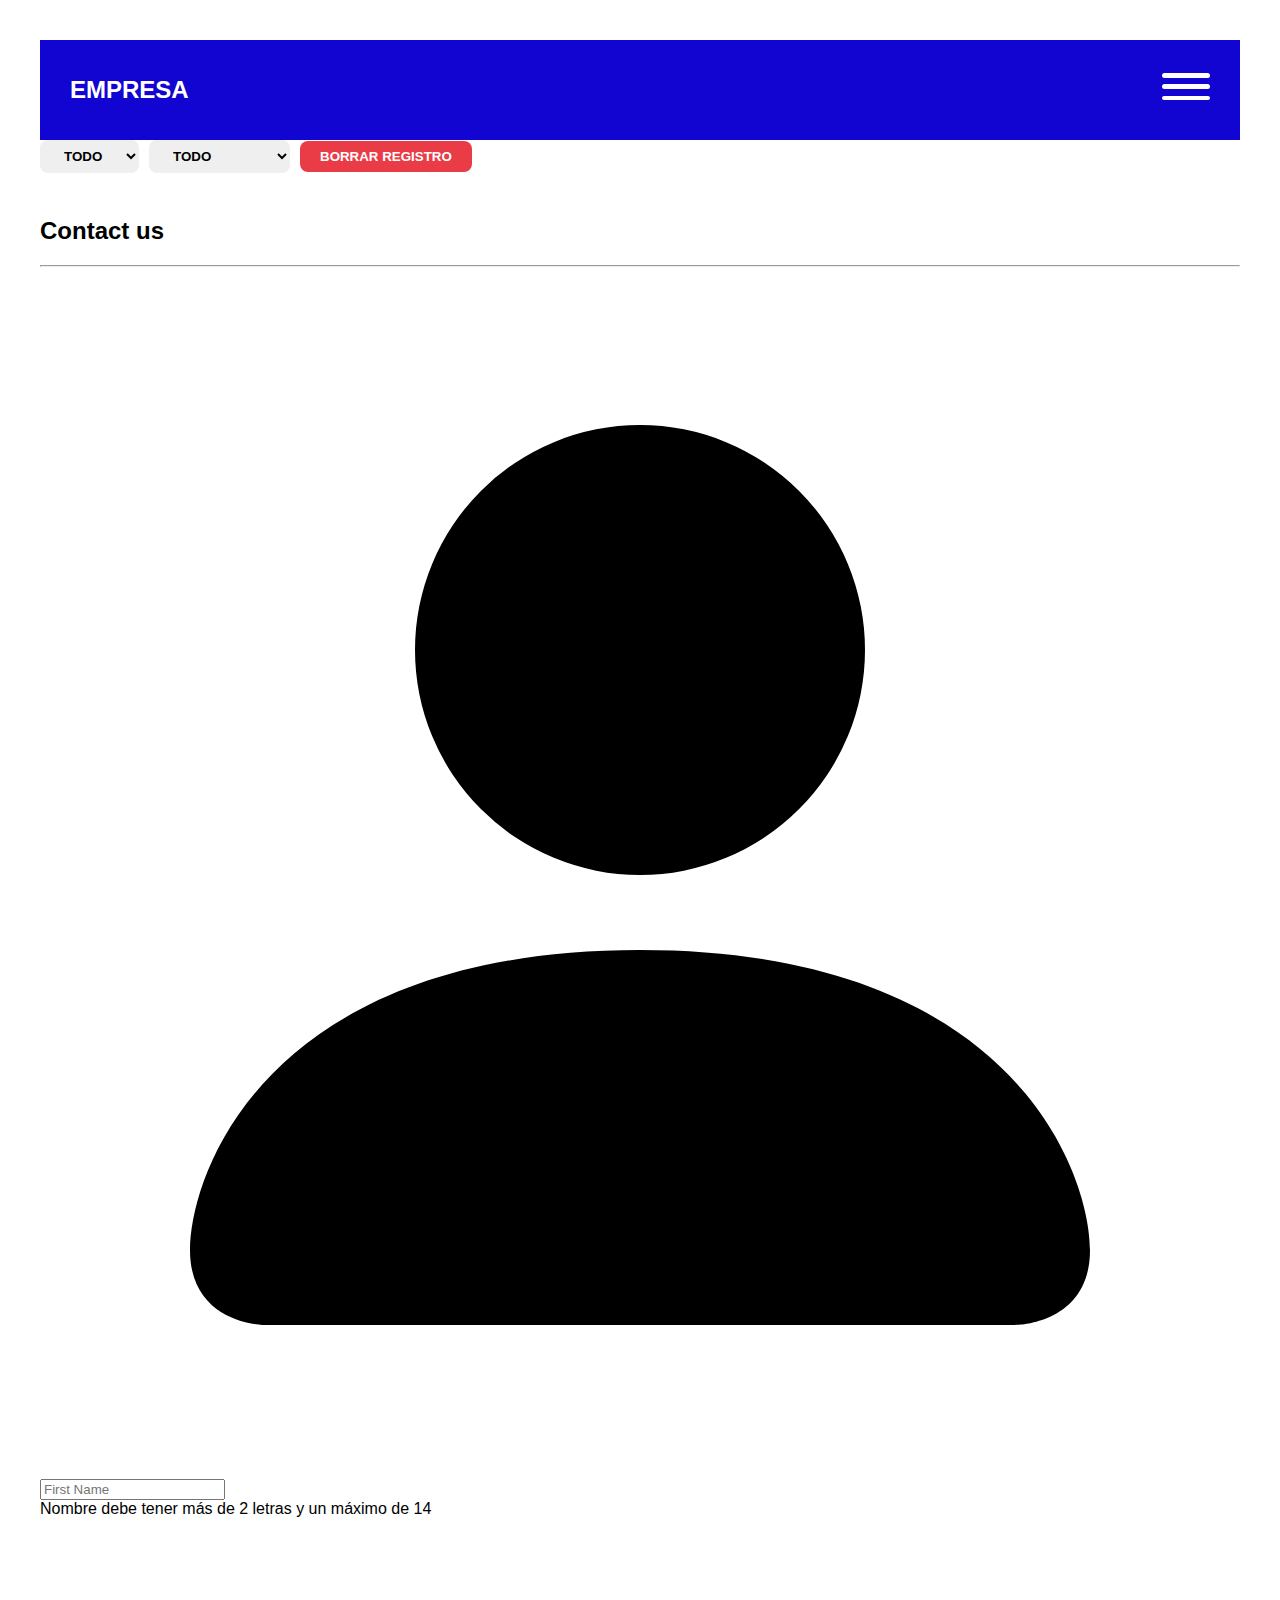
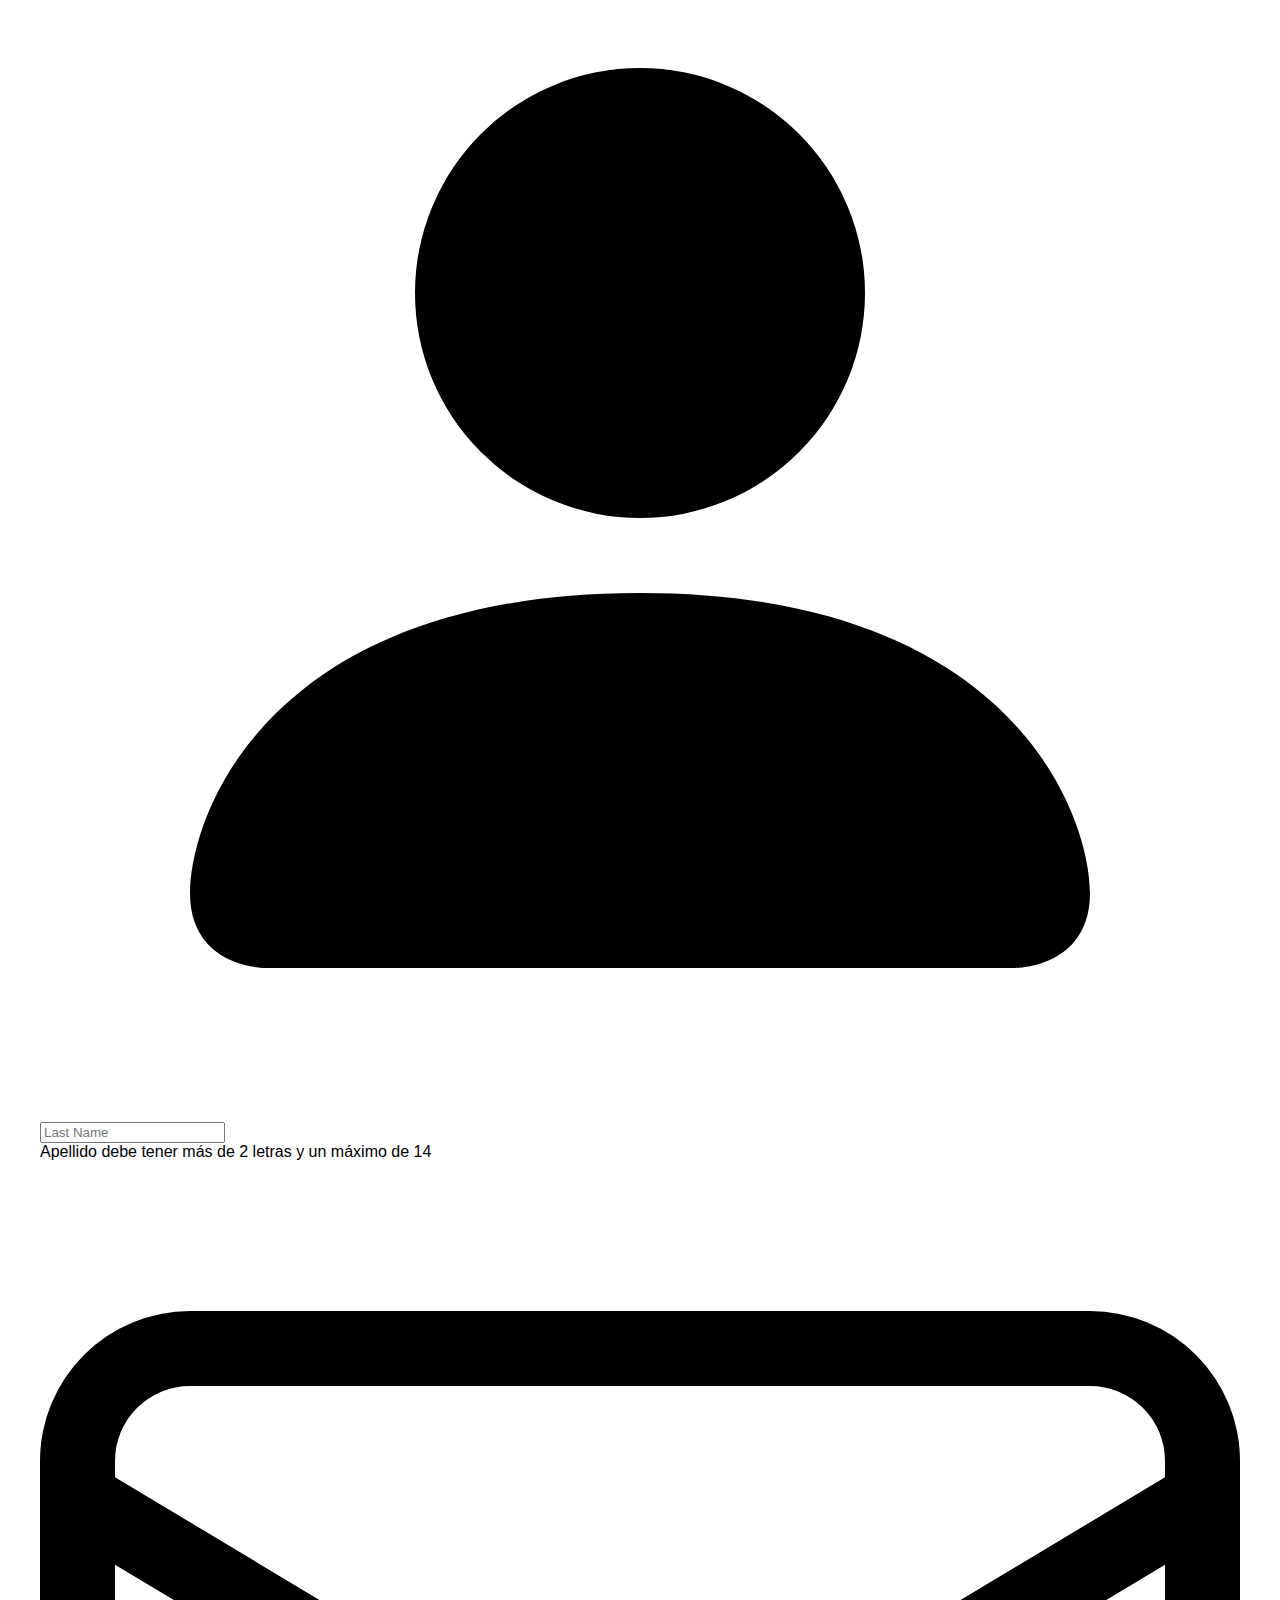
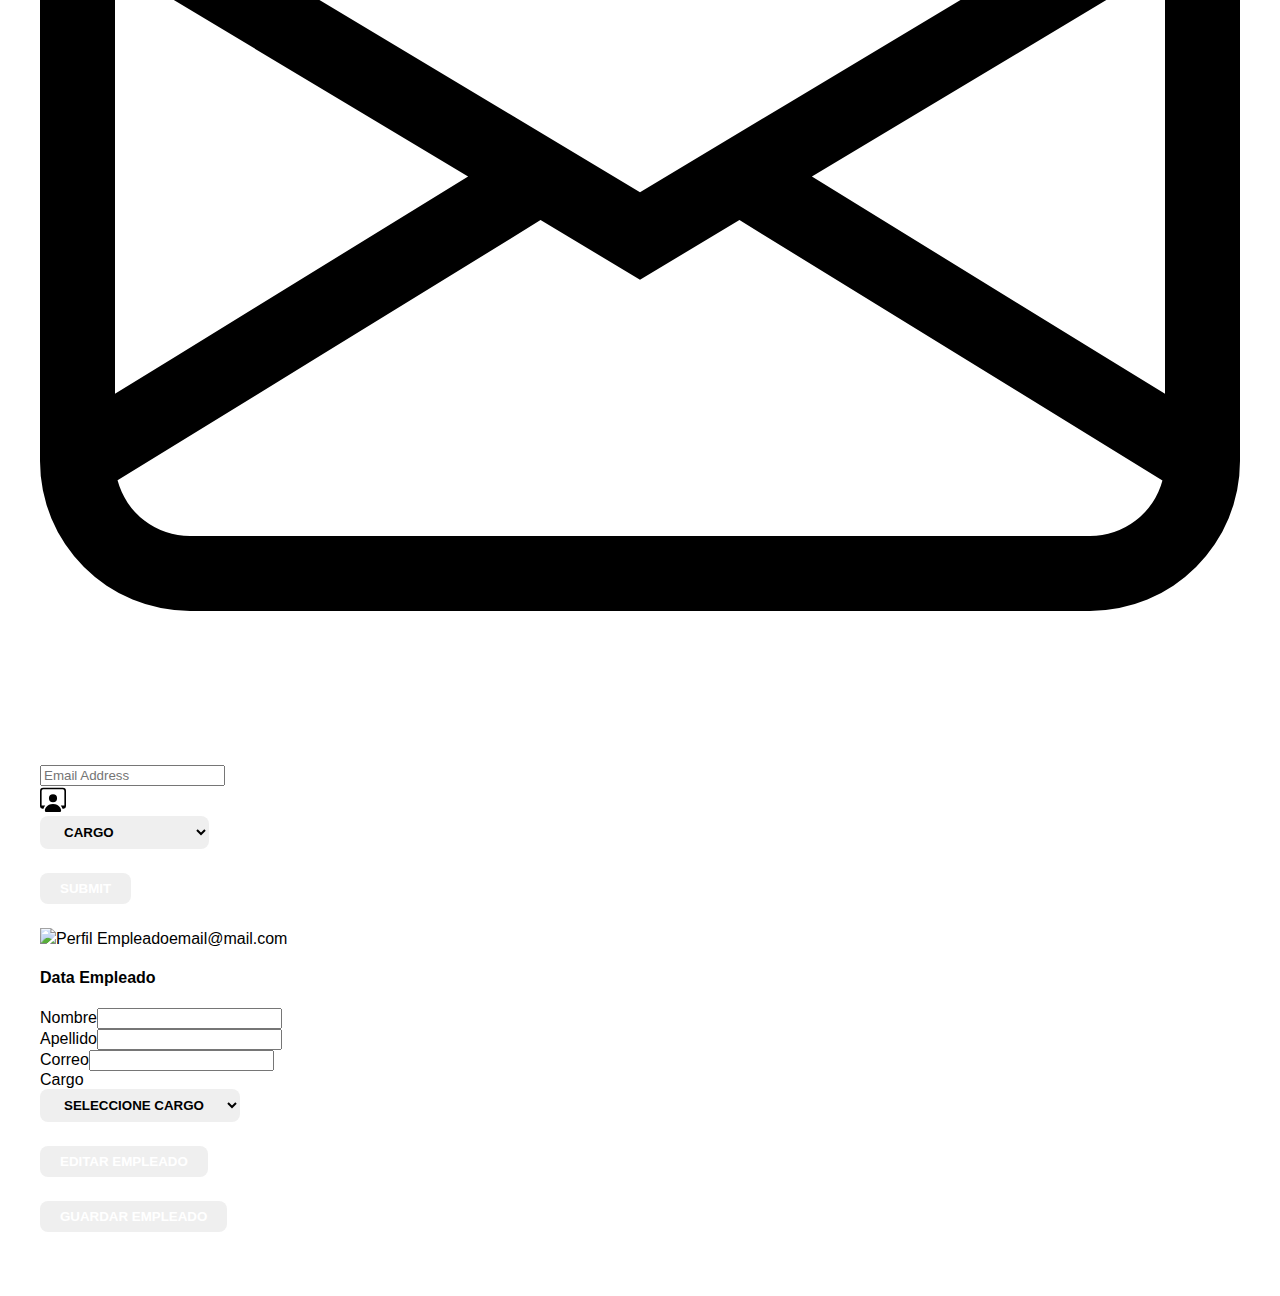
==== index.html @ 6b6233e5 "Initial commit" ====
<!DOCTYPE html>
<html lang="en">
  <head>
    <meta charset="UTF-8" />
    <meta http-equiv="X-UA-Compatible" content="IE=edge" />
    <meta name="viewport" content="width=device-width, initial-scale=1.0" />
    <link href="https://cdn.jsdelivr.net/npm/bootstrap@5.2.2/dist/css/bootstrap.min.css" rel="stylesheet" integrity="sha384-Zenh87qX5JnK2Jl0vWa8Ck2rdkQ2Bzep5IDxbcnCeuOxjzrPF/et3URy9Bv1WTRi" crossorigin="anonymous">
    <link rel="stylesheet" href="css/menu.css">
    <link rel="stylesheet" href="css/tabla.css">
    <title>Document</title>
  </head>
  <body>
    <header class="encabezado">
        <div class="contenedor-navegacion">
            <div class="contenido-navegacion contenedor">
                <div class="logo">
                    <h2><span class=> </span>EMPRESA</span></h2>
                </div>
                <nav class="navegacion ocultar">
                    <a href="index.html">Inicio</a>
                    <a href="formulario.html">Formulario</a>
                    <a href="#tabla">Lista de Empleados</a>
                    <a href="#usuario">Data Empleados</a>
                    
                </nav>
                <div class="hamburguesa">
                    <span></span>
                    <span></span>
                    <span></span>
                </div>
            </div>
        </div>
    </header>

    <section id="tabla">
      <div id="root"></div>
    </section>

    <section id="formulario">
        <div class="container ">
            <form class="bg-light p-5" id="form">
              <h2 class="text-center text-primary">Contact us</h2>
              <hr />
              <div class="row mb-3">
                <div class="col-sm-1 d-flex justify-content-end text-primary">
                  <svg
                    xmlns="http://www.w3.org/2000/svg"
                    fill="currentColor"
                    class="bi bi-person-fill"
                    viewBox="0 0 16 16"
                  >
                    <path
                      d="M3 14s-1 0-1-1 1-4 6-4 6 3 6 4-1 1-1 1H3Zm5-6a3 3 0 1 0 0-6 3 3 0 0 0 0 6Z"
                    />
                  </svg>
                </div>
                <div class="col-sm-11">
                  <input
                    type="text"
                    class="form-control"
                    id="first-name"
                    placeholder="First Name"
                  />
      
                  <div id="nameHelp" class="form-text">
                    Nombre debe tener más de 2 letras y un máximo de 14
                  </div>
                </div>
              </div>
              <div class="row mb-3">
                <div class="col-sm-1 d-flex justify-content-end text-primary">
                  <svg
                    xmlns="http://www.w3.org/2000/svg"
                    fill="currentColor"
                    class="bi bi-person-fill"
                    viewBox="0 0 16 16"
                  >
                    <path
                      d="M3 14s-1 0-1-1 1-4 6-4 6 3 6 4-1 1-1 1H3Zm5-6a3 3 0 1 0 0-6 3 3 0 0 0 0 6Z"
                    />
                  </svg>
                </div>
                <div class="col-sm-11">
                  <input
                    type="text"
                    class="form-control"
                    id="last-name"
                    placeholder="Last Name"
                  />
                </div>
                <div id="nameHelp" class="form-text">
                    Apellido debe tener más de 2 letras y un máximo de 14
                  </div>
              </div>
              <div class="row mb-3">
                <div class="col-sm-1 d-flex justify-content-end text-primary">
                  <svg
                    xmlns="http://www.w3.org/2000/svg"
                    fill="currentColor"
                    class="bi bi-envelope"
                    viewBox="0 0 16 16"
                  >
                    <path
                      d="M0 4a2 2 0 0 1 2-2h12a2 2 0 0 1 2 2v8a2 2 0 0 1-2 2H2a2 2 0 0 1-2-2V4Zm2-1a1 1 0 0 0-1 1v.217l7 4.2 7-4.2V4a1 1 0 0 0-1-1H2Zm13 2.383-4.708 2.825L15 11.105V5.383Zm-.034 6.876-5.64-3.471L8 9.583l-1.326-.795-5.64 3.47A1 1 0 0 0 2 13h12a1 1 0 0 0 .966-.741ZM1 11.105l4.708-2.897L1 5.383v5.722Z"
                    />
                  </svg>
                </div>
                <div class="col-sm-11">
                  <input
                    type="email"
                    class="form-control"
                    id="email"
                    placeholder="Email Address"
                  />
                </div>
              </div>
              <div class="row mb-3">
                <div class="col-sm-1 d-flex justify-content-end text-primary">
                    <svg xmlns="http://www.w3.org/2000/svg" width="26" height="26" fill="currentColor" class="bi bi-person-workspace" viewBox="0 0 16 16">
                        <path d="M4 16s-1 0-1-1 1-4 5-4 5 3 5 4-1 1-1 1H4Zm4-5.95a2.5 2.5 0 1 0 0-5 2.5 2.5 0 0 0 0 5Z"/>
                        <path d="M2 1a2 2 0 0 0-2 2v9.5A1.5 1.5 0 0 0 1.5 14h.653a5.373 5.373 0 0 1 1.066-2H1V3a1 1 0 0 1 1-1h12a1 1 0 0 1 1 1v9h-2.219c.554.654.89 1.373 1.066 2h.653a1.5 1.5 0 0 0 1.5-1.5V3a2 2 0 0 0-2-2H2Z"/>
                      </svg>
                </div>
                <div class="col-sm-11">
                    <select class="form-select" aria-label="Default select example" id="cargo" name="options">
                        <option selected disabled>Cargo </option>
                        <option value="jefe">Jefe</option>
                        <option value="analista">Analista</option>
                        <option value="programador">Programador</option>
                        <option value="soporte">Soporte</option>
                        <option value="asistente">Asistente</option>
                      </select>
                </div>
              </div>
      
              <div class="col-12">
                <button type="submit" class="btn btn-primary mx-auto d-block" id="submit">
                  Submit
                </button>
              </div>
            </form>
          </div>
    </section>

    <section id="usuario">
      <div class="container rounded bg-white mt-5 mb-5">
        <div class="row">
            <div class="col-md-3 border-right">
                <div class="d-flex flex-column align-items-center text-center p-3 py-5"><img class="rounded-circle mt-5" width="150px" src="https://st3.depositphotos.com/15648834/17930/v/600/depositphotos_179308454-stock-illustration-unknown-person-silhouette-glasses-profile.jpg"><span class="font-weight-bold">Perfil Empleado</span><span class="text-black-50">email@mail.com</span><span> </span></div>
            </div>

            <div class="col-md-5 border-right">
                <div class="p-3 py-5">
                    <div class="d-flex justify-content-between align-items-center mb-3">
                        <h4 class="text-right">Data Empleado</h4>
                    </div>
                    <div class="row mt-2">
                        <div class="col-md-6"><label class="labels">Nombre</label><input type="text" class="form-control" placeholder="" value=""></div>
                        <div class="col-md-6"><label class="labels">Apellido</label><input type="text" class="form-control" value="" placeholder=""></div>
                    </div>
                    <div class="row mt-3">
                        <div class="col-md-12"><label class="labels">Correo</label><input type="text" class="form-control" placeholder="" value=""></div>
                    </div>
                    <div class="row mt-3">
                        <div class="col-md-12"><label class="labels">Cargo</label></div>
                        <div class="col-md-12">
                            <select class="form-control" name="cargo" id="cargo">
                                <option value="">Seleccione Cargo</option>
                                <option value="">Jefe</option>
                                <option value="">Analista</option>
                                <option value="">Programador</option>
                                <option value="">Soporte</option>
                                <option value="">Asistente</option>
                            </select>
                       </div>
                    </div>                  
                    <div class="row justify-content-around  mt-4">
                        <div class="col-4">
                            <div class="col-md-12"><button class="btn btn-primary profile-button" type="button">Editar Empleado</button></div>
                        </div>
                        <div class="col-4">
                            <div class="col-md-12"><button class="btn btn-primary profile-button" type="button">Guardar Empleado</button></div>
                        </div>
                    </div>           
                </div>
            </div>
          </div>
        </div>
      </div>
    </section>


    <script src="https://code.jquery.com/jquery-3.6.1.min.js"></script>
    <script src="https://cdn.jsdelivr.net/npm/@popperjs/core@2.11.6/dist/umd/popper.min.js" integrity="sha384-oBqDVmMz9ATKxIep9tiCxS/Z9fNfEXiDAYTujMAeBAsjFuCZSmKbSSUnQlmh/jp3" crossorigin="anonymous"></script>
    <script src="https://cdn.jsdelivr.net/npm/bootstrap@5.2.2/dist/js/bootstrap.min.js" integrity="sha384-IDwe1+LCz02ROU9k972gdyvl+AESN10+x7tBKgc9I5HFtuNz0wWnPclzo6p9vxnk" crossorigin="anonymous"></script>

    <script src="js/menu.js"></script>
    <script src="perfilUsuario.js"></script>

    <script src="script.js"></script>
    <script src="submit.js"></script>
   </body>
</html>
---- css/menu.css ----
.contenedor {
  max-width: 120rem;
  margin: 0 auto;
  width: 95%;
  padding: 1rem;
}

.logo h2 {
  font-weight: 700;
}
.ocultar {
  display: none;
}

.btn-cerrar {
  font-size: 2.7rem;
  font-weight: bold;
  color: #fff;
  position: absolute;
  top: 0;
  right: 50px;
  user-select: none;
}

.btn-cerrar:hover {
  cursor: pointer;
}

.pantalla-completa {
  position: absolute;
  top: 0;
  bottom: 0;
  right: 0;
  left: 0;
  background-color: rgba(0, 0, 0, 0.5);
  z-index: 4;
}

@keyframes desplazamiento {
  0% {
    transform: translate(100%);
  }
  100% {
    transform: translateX(0);
  }
}
.contenedor-navegacion {
  background: #1204d1;
  position: relative;
  z-index: 5;
}
.contenido-navegacion {
  display: flex;
  align-items: center;
  justify-content: space-between;
}

.logo h2,
.navegacion a {
  color: #fff;
}

.navegacion a {
  text-decoration: none;
  font-size: 1.2rem;
  padding: 1.2rem;
  padding-bottom: 0.8rem;
  display: block;
  transition: background-color 0.3s ease-in-out;
  text-align: center;
}

@media (min-width: 768px) {
  .navegacion a {
    text-align: left;
    margin-left: -3.4rem;
    margin-right: -3.5rem;
    padding-left: 3rem;
  }
  .navegacion {
    padding: 5rem 0rem 0 7.5rem;
  }
}

.navegacion a:hover {
  background-color: #269dec;
  color: #fff;
}
.navegacion {
  top: 0;
  right: 0;
  position: absolute;
  background-color: #1204d1;
  bottom: 1px;
  height: 100vh;
  width: 30rem;
  padding: 5rem 0rem 0 3.5rem;
  font-weight: 500;
  animation: desplazamiento 0.5s ease-in-out;
}

.hamburguesa:hover {
  cursor: pointer;
}
.hamburguesa span {
  background-color: #fff;
  display: block;
  width: 3rem;
  height: 0.3rem;
  margin-bottom: 0.4rem;
  border-radius: 1rem;
}
---- css/tabla.css ----
body {
  /* background-color: #222;
  color: white; */
  font-family: Arial, Helvetica, sans-serif;
  padding: 32px;
}
button,
select {
  border: none;
  border-radius: 8px;
  /* box-shadow: 4px 4px 0 0 gray; */
  color: #fff;
  display: inline-block;
  font-weight: bold;
  margin-bottom: 24px;
  margin-right: 10px;
  padding: 8px 20px;
  text-transform: uppercase;
}

select {
  color: black;
}

table,
th,
td {
  border: 2px solid #444;
  border-collapse: collapse;
}

table {
  width: 100%;
}

tbody td:first-child {
  color: #9984fc;
  font-weight: bold;
}

th,
td {
  padding: 8px 10px;
}
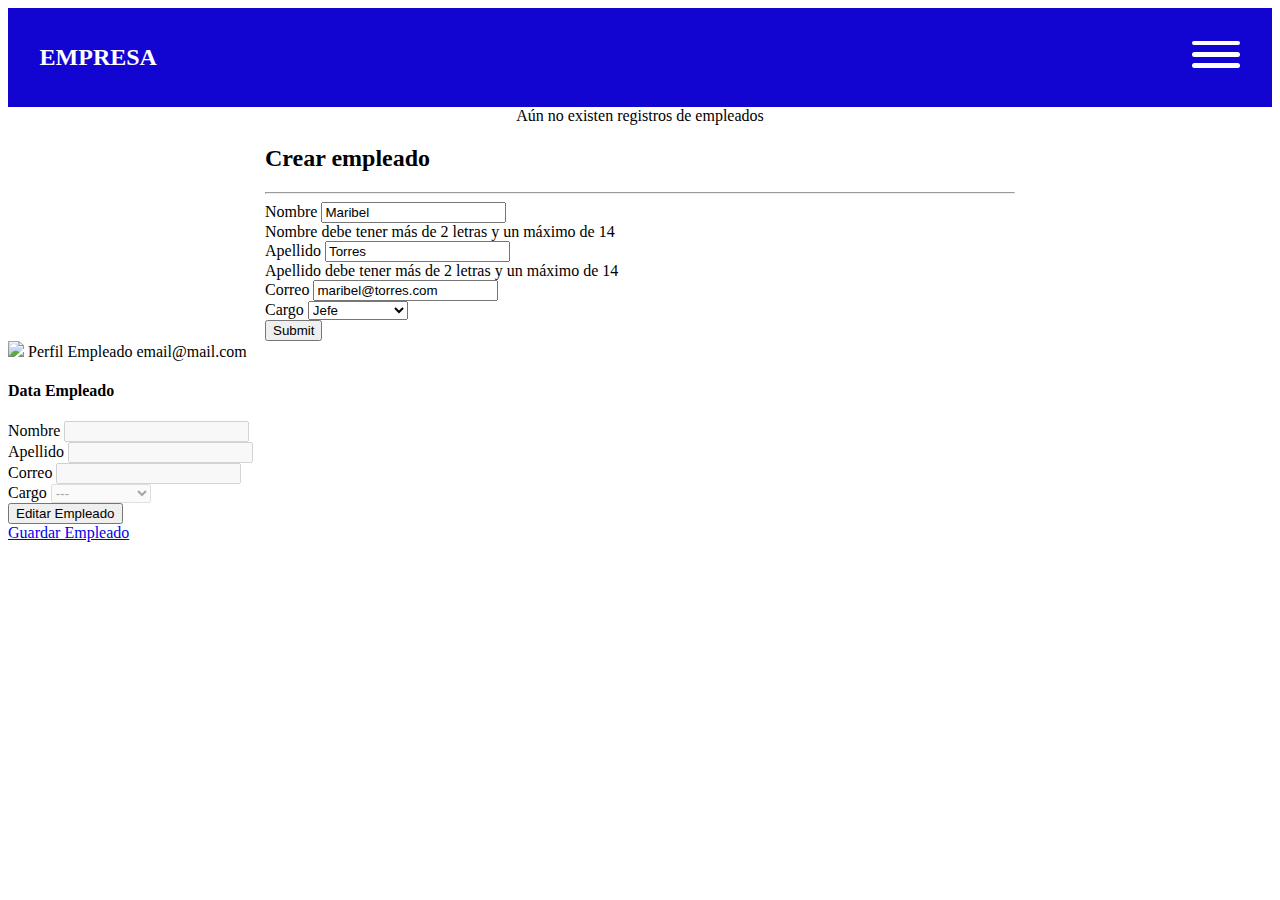
==== commit 87cb4cf9: "Modificiones y agregando la funcionalidad de data-empleado" ====
--- a/index.html
+++ b/index.html
@@ -1,13 +1,14 @@
 <!DOCTYPE html>
-<html lang="en">
+<html lang="es">
   <head>
     <meta charset="UTF-8" />
     <meta http-equiv="X-UA-Compatible" content="IE=edge" />
     <meta name="viewport" content="width=device-width, initial-scale=1.0" />
-    <link href="https://cdn.jsdelivr.net/npm/bootstrap@5.2.2/dist/css/bootstrap.min.css" rel="stylesheet" integrity="sha384-Zenh87qX5JnK2Jl0vWa8Ck2rdkQ2Bzep5IDxbcnCeuOxjzrPF/et3URy9Bv1WTRi" crossorigin="anonymous">
+    <link rel="stylesheet" href="https://cdn.jsdelivr.net/npm/bootstrap@5.2.2/dist/css/bootstrap.min.css" integrity="sha384-Zenh87qX5JnK2Jl0vWa8Ck2rdkQ2Bzep5IDxbcnCeuOxjzrPF/et3URy9Bv1WTRi" crossorigin="anonymous">
     <link rel="stylesheet" href="css/menu.css">
     <link rel="stylesheet" href="css/tabla.css">
-    <title>Document</title>
+    <link rel="stylesheet" href="css/form.css">
+    <title>Proyecto Empleados</title>
   </head>
   <body>
     <header class="encabezado">
@@ -21,7 +22,6 @@
                     <a href="formulario.html">Formulario</a>
                     <a href="#tabla">Lista de Empleados</a>
                     <a href="#usuario">Data Empleados</a>
-                    
                 </nav>
                 <div class="hamburguesa">
                     <span></span>
@@ -32,16 +32,79 @@
         </div>
     </header>
 
-    <section id="tabla">
-      <div id="root"></div>
+    <section id="tabla" class="py-4">
+      <div class="container">
+        <div id="tabla-root">
+        </div>
+      </div>
     </section>
 
     <section id="formulario">
         <div class="container ">
-            <form class="bg-light p-5" id="form">
-              <h2 class="text-center text-primary">Contact us</h2>
+            <form class="bg-light p-5 form-max-width rounded-4" id="form">
+              <h2 class="text-center text-primary">Crear empleado</h2>
               <hr />
               <div class="row mb-3">
+                <!-- <div class="col-md-6"></div> -->
+                <!-- <div class="col-sm-1 d-flex justify-content-end text-primary">
+                  <svg
+                    xmlns="http://www.w3.org/2000/svg"
+                    fill="currentColor"
+                    class="bi bi-person-fill"
+                    viewBox="0 0 16 16"
+                  >
+                    <path
+                      d="M3 14s-1 0-1-1 1-4 6-4 6 3 6 4-1 1-1 1H3Zm5-6a3 3 0 1 0 0-6 3 3 0 0 0 0 6Z"
+                    />
+                  </svg>
+                </div> -->
+                <div class="col-md-6 pb-4">
+                  <label class="labels pb-2">Nombre</label>
+                  <input
+                    type="text"
+                    class="form-control rounded-4"
+                    id="first-name"
+                    value="Maribel"
+                    placeholder="First Name"
+                  />
+                  <div id="nameHelp" class="form-text">
+                    Nombre debe tener más de 2 letras y un máximo de 14
+                  </div>
+                </div>
+                <div class="col-md-6 pb-4">
+                  <label class="labels pb-2">Apellido</label>
+                  <input
+                    type="text"
+                    class="form-control rounded-4"
+                    id="last-name"
+                    value="Torres"
+                    placeholder="Last Name"
+                  />
+                  <div id="nameHelp" class="form-text">
+                    Apellido debe tener más de 2 letras y un máximo de 14
+                  </div>
+              </div>
+              <div class="col-12 pb-4">
+                <label class="labels pb-2">Correo</label>
+                <input
+                  type="email"
+                  class="form-control rounded-4"
+                  id="email"
+                  value="maribel@torres.com"
+                  placeholder="Email Address"
+                />
+              </div>
+              <div class="col-12 pb-4">
+                <label class="labels pb-2">Cargo</label>
+                  <select class="form-select rounded-4" aria-label="Default select example" id="cargo" name="options">
+                      <option selected value="jefe">Jefe</option>
+                      <option value="analista">Analista</option>
+                      <option value="programador">Programador</option>
+                      <option value="soporte">Soporte</option>
+                      <option value="asistente">Asistente</option>
+                    </select>
+              </div>
+              <!-- <div class="row mb-3">
                 <div class="col-sm-1 d-flex justify-content-end text-primary">
                   <svg
                     xmlns="http://www.w3.org/2000/svg"
@@ -55,45 +118,21 @@
                   </svg>
                 </div>
                 <div class="col-sm-11">
-                  <input
-                    type="text"
-                    class="form-control"
-                    id="first-name"
-                    placeholder="First Name"
-                  />
-      
-                  <div id="nameHelp" class="form-text">
-                    Nombre debe tener más de 2 letras y un máximo de 14
-                  </div>
-                </div>
-              </div>
-              <div class="row mb-3">
-                <div class="col-sm-1 d-flex justify-content-end text-primary">
-                  <svg
-                    xmlns="http://www.w3.org/2000/svg"
-                    fill="currentColor"
-                    class="bi bi-person-fill"
-                    viewBox="0 0 16 16"
-                  >
-                    <path
-                      d="M3 14s-1 0-1-1 1-4 6-4 6 3 6 4-1 1-1 1H3Zm5-6a3 3 0 1 0 0-6 3 3 0 0 0 0 6Z"
-                    />
-                  </svg>
-                </div>
-                <div class="col-sm-11">
+                  <label class="labels">Apellido</label>
                   <input
                     type="text"
                     class="form-control"
                     id="last-name"
+                    value="Torres"
                     placeholder="Last Name"
                   />
-                </div>
-                <div id="nameHelp" class="form-text">
+                  <div id="nameHelp" class="form-text">
                     Apellido debe tener más de 2 letras y un máximo de 14
                   </div>
-              </div>
-              <div class="row mb-3">
-                <div class="col-sm-1 d-flex justify-content-end text-primary">
+                </div>
+              </div> -->
+              <!-- <div class="row mb-3"> -->
+                <!-- <div class="col-sm-1 d-flex justify-content-end text-primary">
                   <svg
                     xmlns="http://www.w3.org/2000/svg"
                     fill="currentColor"
@@ -104,34 +143,36 @@
                       d="M0 4a2 2 0 0 1 2-2h12a2 2 0 0 1 2 2v8a2 2 0 0 1-2 2H2a2 2 0 0 1-2-2V4Zm2-1a1 1 0 0 0-1 1v.217l7 4.2 7-4.2V4a1 1 0 0 0-1-1H2Zm13 2.383-4.708 2.825L15 11.105V5.383Zm-.034 6.876-5.64-3.471L8 9.583l-1.326-.795-5.64 3.47A1 1 0 0 0 2 13h12a1 1 0 0 0 .966-.741ZM1 11.105l4.708-2.897L1 5.383v5.722Z"
                     />
                   </svg>
-                </div>
-                <div class="col-sm-11">
+                </div> -->
+                <!-- <div class="col-12">
+                  <label class="labels">Correo</label>
                   <input
                     type="email"
                     class="form-control"
                     id="email"
+                    value="maribel@torres.com"
                     placeholder="Email Address"
                   />
-                </div>
-              </div>
-              <div class="row mb-3">
-                <div class="col-sm-1 d-flex justify-content-end text-primary">
-                    <svg xmlns="http://www.w3.org/2000/svg" width="26" height="26" fill="currentColor" class="bi bi-person-workspace" viewBox="0 0 16 16">
+                </div> -->
+              <!-- </div> -->
+              <!-- <div class="row mb-3"> -->
+                <!-- <div class="col-sm-1 d-flex justify-content-end text-primary">
+                    <svg xmlns="http://www.w3.org/2000/svg" width="32" height="32" fill="currentColor" class="bi bi-person-workspace" viewBox="0 0 16 16">
                         <path d="M4 16s-1 0-1-1 1-4 5-4 5 3 5 4-1 1-1 1H4Zm4-5.95a2.5 2.5 0 1 0 0-5 2.5 2.5 0 0 0 0 5Z"/>
                         <path d="M2 1a2 2 0 0 0-2 2v9.5A1.5 1.5 0 0 0 1.5 14h.653a5.373 5.373 0 0 1 1.066-2H1V3a1 1 0 0 1 1-1h12a1 1 0 0 1 1 1v9h-2.219c.554.654.89 1.373 1.066 2h.653a1.5 1.5 0 0 0 1.5-1.5V3a2 2 0 0 0-2-2H2Z"/>
                       </svg>
-                </div>
-                <div class="col-sm-11">
+                </div> -->
+                <!-- <div class="col-12">
+                  <label class="labels">Cargo</label>
                     <select class="form-select" aria-label="Default select example" id="cargo" name="options">
-                        <option selected disabled>Cargo </option>
-                        <option value="jefe">Jefe</option>
+                        <option selected value="jefe">Jefe</option>
                         <option value="analista">Analista</option>
                         <option value="programador">Programador</option>
                         <option value="soporte">Soporte</option>
                         <option value="asistente">Asistente</option>
                       </select>
-                </div>
-              </div>
+                </div> -->
+              <!-- </div> -->
       
               <div class="col-12">
                 <button type="submit" class="btn btn-primary mx-auto d-block" id="submit">
@@ -145,42 +186,61 @@
     <section id="usuario">
       <div class="container rounded bg-white mt-5 mb-5">
         <div class="row">
-            <div class="col-md-3 border-right">
-                <div class="d-flex flex-column align-items-center text-center p-3 py-5"><img class="rounded-circle mt-5" width="150px" src="https://st3.depositphotos.com/15648834/17930/v/600/depositphotos_179308454-stock-illustration-unknown-person-silhouette-glasses-profile.jpg"><span class="font-weight-bold">Perfil Empleado</span><span class="text-black-50">email@mail.com</span><span> </span></div>
+            <div class="col-md-5 border-right">
+                <div class="d-flex flex-column align-items-center text-center p-3 py-5">
+                  <img class="rounded-circle mt-5" width="150px" src="https://st3.depositphotos.com/15648834/17930/v/600/depositphotos_179308454-stock-illustration-unknown-person-silhouette-glasses-profile.jpg">
+                  <span class="font-weight-bold">Perfil Empleado</span>
+                  <span class="text-black-50">email@mail.com</span>
+                  <span> </span>
+                </div>
             </div>
 
-            <div class="col-md-5 border-right">
+            <div class="col-md-7 border-right">
                 <div class="p-3 py-5">
                     <div class="d-flex justify-content-between align-items-center mb-3">
                         <h4 class="text-right">Data Empleado</h4>
+                        <input id="perfil-codigo" type="hidden" />
                     </div>
                     <div class="row mt-2">
-                        <div class="col-md-6"><label class="labels">Nombre</label><input type="text" class="form-control" placeholder="" value=""></div>
-                        <div class="col-md-6"><label class="labels">Apellido</label><input type="text" class="form-control" value="" placeholder=""></div>
+                        <div class="col-md-6">
+                          <label class="labels">Nombre</label>
+                          <input id="perfil-nombre" type="text" class="form-control">
+                        </div>
+                        <div class="col-md-6">
+                          <label class="labels">Apellido</label>
+                          <input id="perfil-apellido" type="text" class="form-control">
+                        </div>
                     </div>
                     <div class="row mt-3">
-                        <div class="col-md-12"><label class="labels">Correo</label><input type="text" class="form-control" placeholder="" value=""></div>
+                        <div class="col-md-12">
+                          <label class="labels">Correo</label>
+                          <input id="perfil-correo" type="text" class="form-control">
+                        </div>
                     </div>
                     <div class="row mt-3">
-                        <div class="col-md-12"><label class="labels">Cargo</label></div>
                         <div class="col-md-12">
-                            <select class="form-control" name="cargo" id="cargo">
-                                <option value="">Seleccione Cargo</option>
-                                <option value="">Jefe</option>
-                                <option value="">Analista</option>
-                                <option value="">Programador</option>
-                                <option value="">Soporte</option>
-                                <option value="">Asistente</option>
-                            </select>
+                          <label class="labels">Cargo</label>
+                          <select id="perfil-cargo" class="form-select">
+                            <option>---</option>
+                            <option value="jefe">Jefe</option>
+                            <option value="analista">Analista</option>
+                            <option value="programador">Programador</option>
+                            <option value="soporte">Soporte</option>
+                            <option value="asistente">Asistente</option>
+                          </select>
                        </div>
                     </div>                  
                     <div class="row justify-content-around  mt-4">
-                        <div class="col-4">
-                            <div class="col-md-12"><button class="btn btn-primary profile-button" type="button">Editar Empleado</button></div>
-                        </div>
-                        <div class="col-4">
-                            <div class="col-md-12"><button class="btn btn-primary profile-button" type="button">Guardar Empleado</button></div>
-                        </div>
+                      <div class="col-md-6">
+                              <button id="perfil-editar" class="btn btn-primary">
+                                Editar Empleado
+                              </button>
+                      </div>
+                      <div class="col-md-6">
+                              <a id="perfil-guardar" class="btn btn-primary" href="#tabla">
+                                Guardar Empleado
+                              </a>
+                      </div>
                     </div>           
                 </div>
             </div>
@@ -195,9 +255,7 @@
     <script src="https://cdn.jsdelivr.net/npm/bootstrap@5.2.2/dist/js/bootstrap.min.js" integrity="sha384-IDwe1+LCz02ROU9k972gdyvl+AESN10+x7tBKgc9I5HFtuNz0wWnPclzo6p9vxnk" crossorigin="anonymous"></script>
 
     <script src="js/menu.js"></script>
-    <script src="perfilUsuario.js"></script>
-
-    <script src="script.js"></script>
+    <script src="js/tabla.js"></script>
     <script src="submit.js"></script>
    </body>
 </html>
--- a/css/tabla.css
+++ b/css/tabla.css
@@ -1,27 +1,3 @@
-body {
-  /* background-color: #222;
-  color: white; */
-  font-family: Arial, Helvetica, sans-serif;
-  padding: 32px;
-}
-button,
-select {
-  border: none;
-  border-radius: 8px;
-  /* box-shadow: 4px 4px 0 0 gray; */
-  color: #fff;
-  display: inline-block;
-  font-weight: bold;
-  margin-bottom: 24px;
-  margin-right: 10px;
-  padding: 8px 20px;
-  text-transform: uppercase;
-}
-
-select {
-  color: black;
-}
-
 table,
 th,
 td {
@@ -30,6 +6,8 @@
 }
 
 table {
+  border: none;
+  text-align: center;
   width: 100%;
 }
 
@@ -42,3 +20,7 @@
 td {
   padding: 8px 10px;
 }
+
+th {
+  color: #61b1d5;
+}
--- a/css/form.css
+++ b/css/form.css
@@ -0,0 +1,4 @@
+.form-max-width {
+  max-width: 750px;
+  margin: auto;
+}
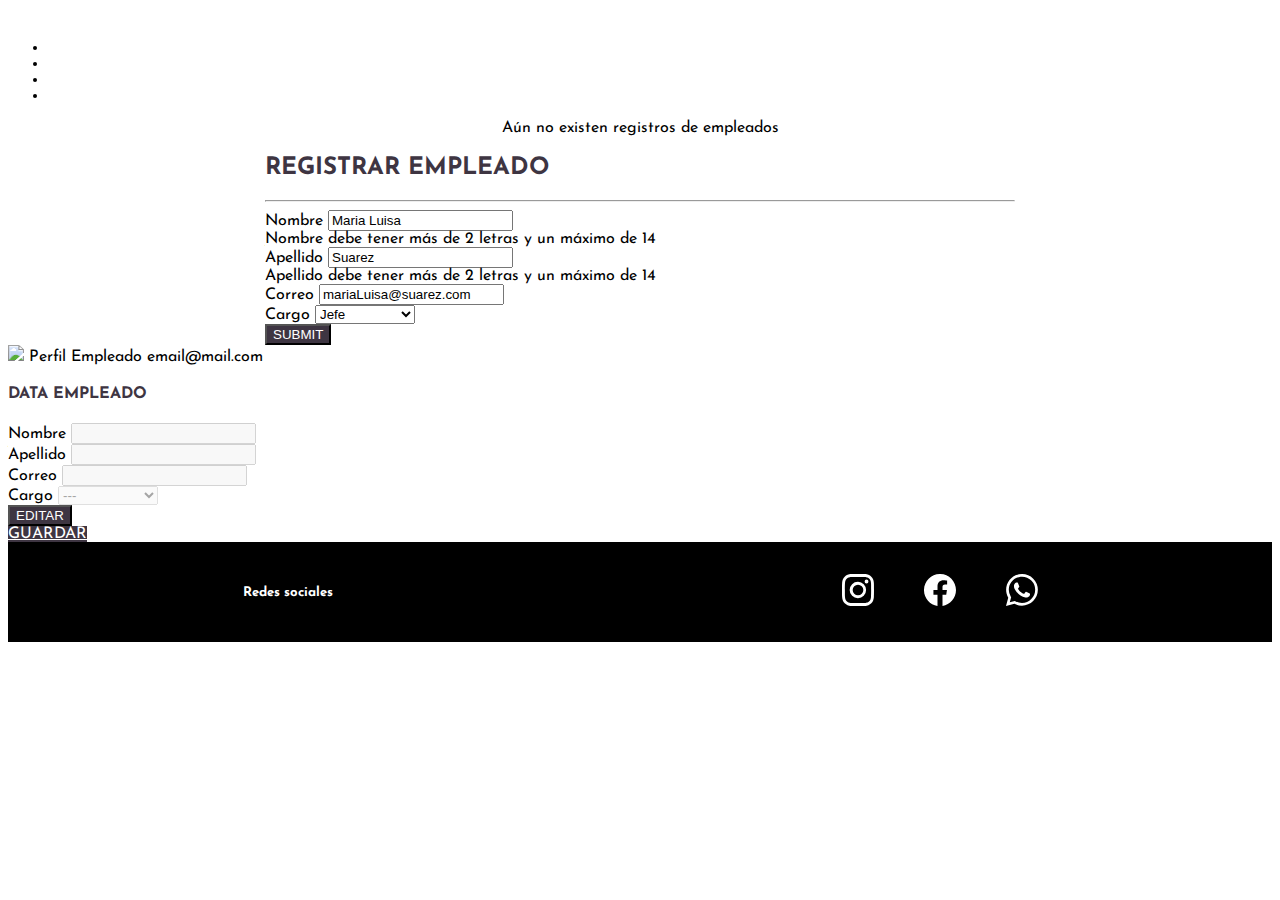
==== commit 83244243: "Algunos cambios" ====
--- a/index.html
+++ b/index.html
@@ -4,22 +4,47 @@
     <meta charset="UTF-8" />
     <meta http-equiv="X-UA-Compatible" content="IE=edge" />
     <meta name="viewport" content="width=device-width, initial-scale=1.0" />
+    <link rel="preconnect" href="https://fonts.googleapis.com">
+<link rel="preconnect" href="https://fonts.gstatic.com" crossorigin>
+<link href="https://fonts.googleapis.com/css2?family=Josefin+Sans:wght@400;600;700&display=swap" rel="stylesheet">
     <link rel="stylesheet" href="https://cdn.jsdelivr.net/npm/bootstrap@5.2.2/dist/css/bootstrap.min.css" integrity="sha384-Zenh87qX5JnK2Jl0vWa8Ck2rdkQ2Bzep5IDxbcnCeuOxjzrPF/et3URy9Bv1WTRi" crossorigin="anonymous">
+   <link rel="stylesheet" href="css/style.css">
     <link rel="stylesheet" href="css/menu.css">
     <link rel="stylesheet" href="css/tabla.css">
     <link rel="stylesheet" href="css/form.css">
     <title>Proyecto Empleados</title>
   </head>
   <body>
-    <header class="encabezado">
-        <div class="contenedor-navegacion">
+    <header class="encabezado bg-dark">
+      <div class="container">
+        <nav class="navbar navbar-expand-lg d-flex">
+          <div class="container-fluid">
+            <a class="navbar-brand" href="#">EMPRESA</a>
+            <ul class="navbar-nav">
+              <li class="nav-item">
+                <a class="nav-link active" aria-current="page" href="index.html">Home</a>
+              </li>
+              <li class="nav-item">
+                <a class="nav-link" href="#formulario">Formulario</a>
+              </li>
+              <li class="nav-item">
+                <a class="nav-link" href="#tabla">Lista de Empleados</a>
+              </li>
+              <li class="nav-item">
+                <a class="nav-link" href="#tabla">Data Empleado</a>
+              </li>
+            </ul>
+          </div>
+        </nav>
+      </div>
+        <!-- <div class="contenedor-navegacion">
             <div class="contenido-navegacion contenedor">
                 <div class="logo">
                     <h2><span class=> </span>EMPRESA</span></h2>
                 </div>
                 <nav class="navegacion ocultar">
                     <a href="index.html">Inicio</a>
-                    <a href="formulario.html">Formulario</a>
+                    <a href="#formulario">Formulario</a>
                     <a href="#tabla">Lista de Empleados</a>
                     <a href="#usuario">Data Empleados</a>
                 </nav>
@@ -29,7 +54,7 @@
                     <span></span>
                 </div>
             </div>
-        </div>
+        </div> -->
     </header>
 
     <section id="tabla" class="py-4">
@@ -42,29 +67,17 @@
     <section id="formulario">
         <div class="container ">
             <form class="bg-light p-5 form-max-width rounded-4" id="form">
-              <h2 class="text-center text-primary">Crear empleado</h2>
+              <h2 class="text-center text-uppercase">Registrar empleado</h2>
               <hr />
               <div class="row mb-3">
-                <!-- <div class="col-md-6"></div> -->
-                <!-- <div class="col-sm-1 d-flex justify-content-end text-primary">
-                  <svg
-                    xmlns="http://www.w3.org/2000/svg"
-                    fill="currentColor"
-                    class="bi bi-person-fill"
-                    viewBox="0 0 16 16"
-                  >
-                    <path
-                      d="M3 14s-1 0-1-1 1-4 6-4 6 3 6 4-1 1-1 1H3Zm5-6a3 3 0 1 0 0-6 3 3 0 0 0 0 6Z"
-                    />
-                  </svg>
-                </div> -->
+                
                 <div class="col-md-6 pb-4">
                   <label class="labels pb-2">Nombre</label>
                   <input
                     type="text"
                     class="form-control rounded-4"
                     id="first-name"
-                    value="Maribel"
+                    value="Maria Luisa"
                     placeholder="First Name"
                   />
                   <div id="nameHelp" class="form-text">
@@ -77,7 +90,7 @@
                     type="text"
                     class="form-control rounded-4"
                     id="last-name"
-                    value="Torres"
+                    value="Suarez"
                     placeholder="Last Name"
                   />
                   <div id="nameHelp" class="form-text">
@@ -90,7 +103,7 @@
                   type="email"
                   class="form-control rounded-4"
                   id="email"
-                  value="maribel@torres.com"
+                  value="mariaLuisa@suarez.com"
                   placeholder="Email Address"
                 />
               </div>
@@ -104,78 +117,9 @@
                       <option value="asistente">Asistente</option>
                     </select>
               </div>
-              <!-- <div class="row mb-3">
-                <div class="col-sm-1 d-flex justify-content-end text-primary">
-                  <svg
-                    xmlns="http://www.w3.org/2000/svg"
-                    fill="currentColor"
-                    class="bi bi-person-fill"
-                    viewBox="0 0 16 16"
-                  >
-                    <path
-                      d="M3 14s-1 0-1-1 1-4 6-4 6 3 6 4-1 1-1 1H3Zm5-6a3 3 0 1 0 0-6 3 3 0 0 0 0 6Z"
-                    />
-                  </svg>
-                </div>
-                <div class="col-sm-11">
-                  <label class="labels">Apellido</label>
-                  <input
-                    type="text"
-                    class="form-control"
-                    id="last-name"
-                    value="Torres"
-                    placeholder="Last Name"
-                  />
-                  <div id="nameHelp" class="form-text">
-                    Apellido debe tener más de 2 letras y un máximo de 14
-                  </div>
-                </div>
-              </div> -->
-              <!-- <div class="row mb-3"> -->
-                <!-- <div class="col-sm-1 d-flex justify-content-end text-primary">
-                  <svg
-                    xmlns="http://www.w3.org/2000/svg"
-                    fill="currentColor"
-                    class="bi bi-envelope"
-                    viewBox="0 0 16 16"
-                  >
-                    <path
-                      d="M0 4a2 2 0 0 1 2-2h12a2 2 0 0 1 2 2v8a2 2 0 0 1-2 2H2a2 2 0 0 1-2-2V4Zm2-1a1 1 0 0 0-1 1v.217l7 4.2 7-4.2V4a1 1 0 0 0-1-1H2Zm13 2.383-4.708 2.825L15 11.105V5.383Zm-.034 6.876-5.64-3.471L8 9.583l-1.326-.795-5.64 3.47A1 1 0 0 0 2 13h12a1 1 0 0 0 .966-.741ZM1 11.105l4.708-2.897L1 5.383v5.722Z"
-                    />
-                  </svg>
-                </div> -->
-                <!-- <div class="col-12">
-                  <label class="labels">Correo</label>
-                  <input
-                    type="email"
-                    class="form-control"
-                    id="email"
-                    value="maribel@torres.com"
-                    placeholder="Email Address"
-                  />
-                </div> -->
-              <!-- </div> -->
-              <!-- <div class="row mb-3"> -->
-                <!-- <div class="col-sm-1 d-flex justify-content-end text-primary">
-                    <svg xmlns="http://www.w3.org/2000/svg" width="32" height="32" fill="currentColor" class="bi bi-person-workspace" viewBox="0 0 16 16">
-                        <path d="M4 16s-1 0-1-1 1-4 5-4 5 3 5 4-1 1-1 1H4Zm4-5.95a2.5 2.5 0 1 0 0-5 2.5 2.5 0 0 0 0 5Z"/>
-                        <path d="M2 1a2 2 0 0 0-2 2v9.5A1.5 1.5 0 0 0 1.5 14h.653a5.373 5.373 0 0 1 1.066-2H1V3a1 1 0 0 1 1-1h12a1 1 0 0 1 1 1v9h-2.219c.554.654.89 1.373 1.066 2h.653a1.5 1.5 0 0 0 1.5-1.5V3a2 2 0 0 0-2-2H2Z"/>
-                      </svg>
-                </div> -->
-                <!-- <div class="col-12">
-                  <label class="labels">Cargo</label>
-                    <select class="form-select" aria-label="Default select example" id="cargo" name="options">
-                        <option selected value="jefe">Jefe</option>
-                        <option value="analista">Analista</option>
-                        <option value="programador">Programador</option>
-                        <option value="soporte">Soporte</option>
-                        <option value="asistente">Asistente</option>
-                      </select>
-                </div> -->
-              <!-- </div> -->
       
               <div class="col-12">
-                <button type="submit" class="btn btn-primary mx-auto d-block" id="submit">
+                <button type="submit" class="btn mx-auto d-block" id="submit">
                   Submit
                 </button>
               </div>
@@ -232,13 +176,13 @@
                     </div>                  
                     <div class="row justify-content-around  mt-4">
                       <div class="col-md-6">
-                              <button id="perfil-editar" class="btn btn-primary">
-                                Editar Empleado
+                              <button id="perfil-editar" class="btn">
+                                Editar
                               </button>
                       </div>
                       <div class="col-md-6">
-                              <a id="perfil-guardar" class="btn btn-primary" href="#tabla">
-                                Guardar Empleado
+                              <a id="perfil-guardar" class="btn" href="#tabla">
+                                Guardar
                               </a>
                       </div>
                     </div>           
@@ -249,6 +193,27 @@
       </div>
     </section>
 
+    <footer>
+      <h5>Redes sociales</h5>
+      <ul>
+        <li>
+          <svg xmlns="http://www.w3.org/2000/svg" width="32" height="32" fill="currentColor" class="bi bi-instagram" viewBox="0 0 16 16">
+            <path d="M8 0C5.829 0 5.556.01 4.703.048 3.85.088 3.269.222 2.76.42a3.917 3.917 0 0 0-1.417.923A3.927 3.927 0 0 0 .42 2.76C.222 3.268.087 3.85.048 4.7.01 5.555 0 5.827 0 8.001c0 2.172.01 2.444.048 3.297.04.852.174 1.433.372 1.942.205.526.478.972.923 1.417.444.445.89.719 1.416.923.51.198 1.09.333 1.942.372C5.555 15.99 5.827 16 8 16s2.444-.01 3.298-.048c.851-.04 1.434-.174 1.943-.372a3.916 3.916 0 0 0 1.416-.923c.445-.445.718-.891.923-1.417.197-.509.332-1.09.372-1.942C15.99 10.445 16 10.173 16 8s-.01-2.445-.048-3.299c-.04-.851-.175-1.433-.372-1.941a3.926 3.926 0 0 0-.923-1.417A3.911 3.911 0 0 0 13.24.42c-.51-.198-1.092-.333-1.943-.372C10.443.01 10.172 0 7.998 0h.003zm-.717 1.442h.718c2.136 0 2.389.007 3.232.046.78.035 1.204.166 1.486.275.373.145.64.319.92.599.28.28.453.546.598.92.11.281.24.705.275 1.485.039.843.047 1.096.047 3.231s-.008 2.389-.047 3.232c-.035.78-.166 1.203-.275 1.485a2.47 2.47 0 0 1-.599.919c-.28.28-.546.453-.92.598-.28.11-.704.24-1.485.276-.843.038-1.096.047-3.232.047s-2.39-.009-3.233-.047c-.78-.036-1.203-.166-1.485-.276a2.478 2.478 0 0 1-.92-.598 2.48 2.48 0 0 1-.6-.92c-.109-.281-.24-.705-.275-1.485-.038-.843-.046-1.096-.046-3.233 0-2.136.008-2.388.046-3.231.036-.78.166-1.204.276-1.486.145-.373.319-.64.599-.92.28-.28.546-.453.92-.598.282-.11.705-.24 1.485-.276.738-.034 1.024-.044 2.515-.045v.002zm4.988 1.328a.96.96 0 1 0 0 1.92.96.96 0 0 0 0-1.92zm-4.27 1.122a4.109 4.109 0 1 0 0 8.217 4.109 4.109 0 0 0 0-8.217zm0 1.441a2.667 2.667 0 1 1 0 5.334 2.667 2.667 0 0 1 0-5.334z"/>
+          </svg>
+        </li>
+        <li>
+          <svg xmlns="http://www.w3.org/2000/svg" width="32" height="32" fill="currentColor" class="bi bi-facebook" viewBox="0 0 16 16">
+            <path d="M16 8.049c0-4.446-3.582-8.05-8-8.05C3.58 0-.002 3.603-.002 8.05c0 4.017 2.926 7.347 6.75 7.951v-5.625h-2.03V8.05H6.75V6.275c0-2.017 1.195-3.131 3.022-3.131.876 0 1.791.157 1.791.157v1.98h-1.009c-.993 0-1.303.621-1.303 1.258v1.51h2.218l-.354 2.326H9.25V16c3.824-.604 6.75-3.934 6.75-7.951z"/>
+          </svg>
+        </li>
+        <li>
+          <svg xmlns="http://www.w3.org/2000/svg" width="32" height="32" fill="currentColor" class="bi bi-whatsapp" viewBox="0 0 16 16">
+            <path d="M13.601 2.326A7.854 7.854 0 0 0 7.994 0C3.627 0 .068 3.558.064 7.926c0 1.399.366 2.76 1.057 3.965L0 16l4.204-1.102a7.933 7.933 0 0 0 3.79.965h.004c4.368 0 7.926-3.558 7.93-7.93A7.898 7.898 0 0 0 13.6 2.326zM7.994 14.521a6.573 6.573 0 0 1-3.356-.92l-.24-.144-2.494.654.666-2.433-.156-.251a6.56 6.56 0 0 1-1.007-3.505c0-3.626 2.957-6.584 6.591-6.584a6.56 6.56 0 0 1 4.66 1.931 6.557 6.557 0 0 1 1.928 4.66c-.004 3.639-2.961 6.592-6.592 6.592zm3.615-4.934c-.197-.099-1.17-.578-1.353-.646-.182-.065-.315-.099-.445.099-.133.197-.513.646-.627.775-.114.133-.232.148-.43.05-.197-.1-.836-.308-1.592-.985-.59-.525-.985-1.175-1.103-1.372-.114-.198-.011-.304.088-.403.087-.088.197-.232.296-.346.1-.114.133-.198.198-.33.065-.134.034-.248-.015-.347-.05-.099-.445-1.076-.612-1.47-.16-.389-.323-.335-.445-.34-.114-.007-.247-.007-.38-.007a.729.729 0 0 0-.529.247c-.182.198-.691.677-.691 1.654 0 .977.71 1.916.81 2.049.098.133 1.394 2.132 3.383 2.992.47.205.84.326 1.129.418.475.152.904.129 1.246.08.38-.058 1.171-.48 1.338-.943.164-.464.164-.86.114-.943-.049-.084-.182-.133-.38-.232z"/>
+          </svg>
+        </li>
+      </ul>
+    </footer>
+
 
     <script src="https://code.jquery.com/jquery-3.6.1.min.js"></script>
     <script src="https://cdn.jsdelivr.net/npm/@popperjs/core@2.11.6/dist/umd/popper.min.js" integrity="sha384-oBqDVmMz9ATKxIep9tiCxS/Z9fNfEXiDAYTujMAeBAsjFuCZSmKbSSUnQlmh/jp3" crossorigin="anonymous"></script>
@@ -256,6 +221,6 @@
 
     <script src="js/menu.js"></script>
     <script src="js/tabla.js"></script>
-    <script src="submit.js"></script>
+    <script src="js/submit.js"></script>
    </body>
 </html>
--- a/css/style.css
+++ b/css/style.css
@@ -0,0 +1,18 @@
+body {
+  font-family: "Josefin Sans", sans-serif;
+}
+
+footer {
+  align-items: center;
+  background-color: black;
+  color: white;
+  display: flex;
+  height: 100px;
+  justify-content: space-around;
+}
+
+footer ul {
+  display: flex;
+  gap: 50px;
+  list-style: none;
+}
--- a/css/menu.css
+++ b/css/menu.css
@@ -3,6 +3,11 @@
   margin: 0 auto;
   width: 95%;
   padding: 1rem;
+}
+
+.navbar-brand,
+.navbar .nav-item .nav-link {
+  color: white !important;
 }
 
 .logo h2 {
@@ -45,7 +50,7 @@
   }
 }
 .contenedor-navegacion {
-  background: #1204d1;
+  /* background: #794242; */
   position: relative;
   z-index: 5;
 }
@@ -90,7 +95,7 @@
   top: 0;
   right: 0;
   position: absolute;
-  background-color: #1204d1;
+  /* background-color: #794242; */
   bottom: 1px;
   height: 100vh;
   width: 30rem;
--- a/css/tabla.css
+++ b/css/tabla.css
@@ -1,8 +1,14 @@
 table,
 th,
 td {
-  border: 2px solid #444;
+  border: 2px solid white;
   border-collapse: collapse;
+}
+
+table thead th div {
+  align-items: center;
+  display: flex;
+  justify-content: space-around;
 }
 
 table {
@@ -12,8 +18,13 @@
 }
 
 tbody td:first-child {
-  color: #9984fc;
+  /* color: #9984fc; */
   font-weight: bold;
+}
+
+thead {
+  background-color: #3e3542;
+  border-radius: 4px;
 }
 
 th,
@@ -22,5 +33,9 @@
 }
 
 th {
-  color: #61b1d5;
+  color: white;
 }
+
+tbody {
+  background-color: #cac4cd;
+}
--- a/css/form.css
+++ b/css/form.css
@@ -2,3 +2,15 @@
   max-width: 750px;
   margin: auto;
 }
+
+h2,
+h4 {
+  color: #3e3542;
+  text-transform: uppercase;
+  font-weight: bold;
+}
+.btn {
+  background-color: #3e3542 !important;
+  color: white;
+  text-transform: uppercase;
+}
